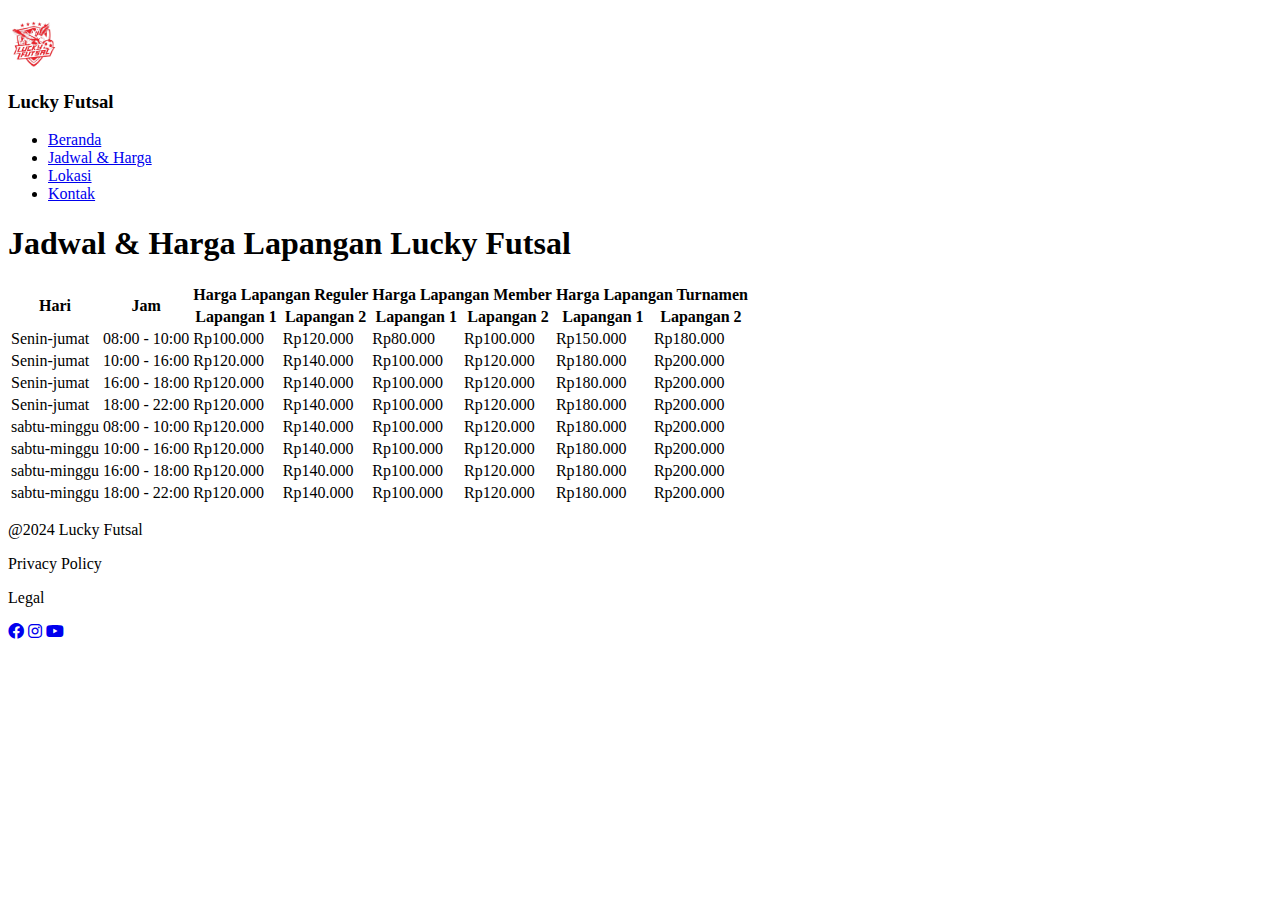
==== jadwal.html @ d51e0e51 "first commit" ====
<!DOCTYPE html>
<html lang="en">
<head>
    <meta charset="UTF-8">
    <meta name="viewport" content="width=device-width, initial-scale=1.0">
    <title>Javanica</title>
    <link rel="icon" href="logo.png" type="image/png">
    <link rel="stylesheet" href="style.cs">
    <link rel="stylesheet" href="https://cdnjs.cloudflare.com/ajax/libs/font-awesome/6.0.0-beta3/css/all.min.css">
</head>
<body>
    <header>
        <nav>
            <div class="logo">
                <img src="logo.png" style="width: 50px; height: 50px; margin-top: 10px;" alt="">
                <h3>Lucky Futsal</h3>
            </div>
            <div class="nav-hal-beranda">
                <ul>
                    <li><a href="index.html" >Beranda</a></li>
                    <li><a href="jadwal.html" class="click">Jadwal & Harga</a></li>
                    <li><a href="lokasi.html">Lokasi</a></li>
                    <li><a href="https://wa.me/6281234567890">Kontak</a></li>
                </ul>
            </div>
        </nav>
    </header>

    <article class="jadwal">
        <h1>Jadwal & Harga Lapangan Lucky Futsal</h1>
        <table>
            <thead>
              <tr>
                <th rowspan="2">Hari</th>
                <th rowspan="2">Jam</th>
                <th colspan="2">Harga Lapangan Reguler</th>
                <th colspan="2">Harga Lapangan Member</th>
                <th colspan="2">Harga Lapangan Turnamen</th>
              </tr>
              <tr>
                <th>Lapangan 1</th>
                <th>Lapangan 2</th>
                <th>Lapangan 1</th>
                <th>Lapangan 2</th>
                <th>Lapangan 1</th>
                <th>Lapangan 2</th>
              </tr>
            </thead>
            <tbody>
              <tr>
                <td>Senin-jumat</td>
                <td>08:00 - 10:00</td>
                <td>Rp100.000</td>
                <td>Rp120.000</td>
                <td>Rp80.000</td>
                <td>Rp100.000</td>
                <td>Rp150.000</td>
                <td>Rp180.000</td>
              </tr>
              <tr>
                <td>Senin-jumat</td>
                <td>10:00 - 16:00</td>
                <td>Rp120.000</td>
                <td>Rp140.000</td>
                <td>Rp100.000</td>
                <td>Rp120.000</td>
                <td>Rp180.000</td>
                <td>Rp200.000</td>
              </tr>
              <tr>
                <td>Senin-jumat</td>
                <td>16:00 - 18:00</td>
                <td>Rp120.000</td>
                <td>Rp140.000</td>
                <td>Rp100.000</td>
                <td>Rp120.000</td>
                <td>Rp180.000</td>
                <td>Rp200.000</td>
              </tr>
              <tr>
                <td>Senin-jumat</td>
                <td>18:00 - 22:00</td>
                <td>Rp120.000</td>
                <td>Rp140.000</td>
                <td>Rp100.000</td>
                <td>Rp120.000</td>
                <td>Rp180.000</td>
                <td>Rp200.000</td>
              </tr>
              <tr>
                <td>sabtu-minggu</td>
                <td>08:00 - 10:00</td>
                <td>Rp120.000</td>
                <td>Rp140.000</td>
                <td>Rp100.000</td>
                <td>Rp120.000</td>
                <td>Rp180.000</td>
                <td>Rp200.000</td>
              </tr>             <tr>
                <td>sabtu-minggu</td>
                <td>10:00 - 16:00</td>
                <td>Rp120.000</td>
                <td>Rp140.000</td>
                <td>Rp100.000</td>
                <td>Rp120.000</td>
                <td>Rp180.000</td>
                <td>Rp200.000</td>
              </tr>
              <tr>
                <td>sabtu-minggu</td>
                <td>16:00 - 18:00</td>
                <td>Rp120.000</td>
                <td>Rp140.000</td>
                <td>Rp100.000</td>
                <td>Rp120.000</td>
                <td>Rp180.000</td>
                <td>Rp200.000</td>
              </tr>
              <tr>
                <td>sabtu-minggu</td>
                <td>18:00 - 22:00</td>
                <td>Rp120.000</td>
                <td>Rp140.000</td>
                <td>Rp100.000</td>
                <td>Rp120.000</td>
                <td>Rp180.000</td>
                <td>Rp200.000</td>
              </tr>
              <!-- Tambahkan baris lain sesuai kebutuhan -->
            </tbody>
          </table>
    </article>

    <footer>
        <div class="footer-1">
            <p>@2024 Lucky Futsal</p>
        </div>
        <div class="footer-2">
            <p>Privacy Policy</p>
            <p>Legal</p>
        </div>
        <div class="footer-3">
            <a href="https://www.facebook.com/"><i class="fab fa-facebook"></i></a>
            <a href="https://www.instagram.com/"><i class="fab fa-instagram"></i></a>
            <a href="https://www.youtube.com/"><i class="fab fa-youtube"></i></a>
        </div>
    </footer>
</body>
</html>
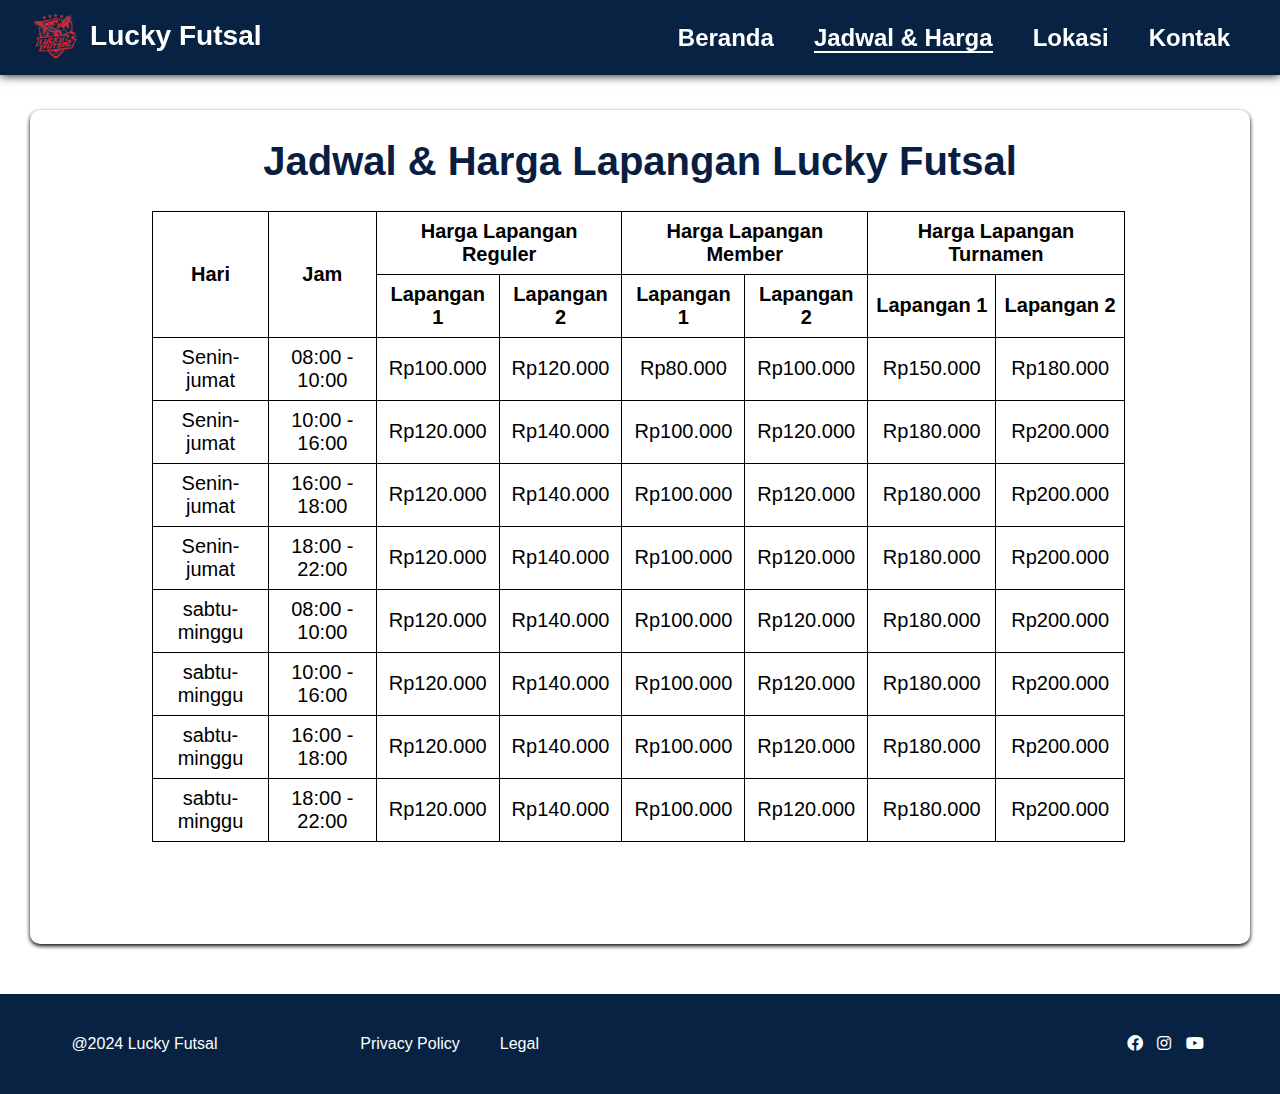
==== commit d9099588: "second commit" ====
--- a/jadwal.html
+++ b/jadwal.html
@@ -5,7 +5,7 @@
     <meta name="viewport" content="width=device-width, initial-scale=1.0">
     <title>Javanica</title>
     <link rel="icon" href="logo.png" type="image/png">
-    <link rel="stylesheet" href="style.cs">
+    <link rel="stylesheet" href="style.css">
     <link rel="stylesheet" href="https://cdnjs.cloudflare.com/ajax/libs/font-awesome/6.0.0-beta3/css/all.min.css">
 </head>
 <body>
--- a/style.css
+++ b/style.css
@@ -0,0 +1,379 @@
+body{
+    margin:0;
+    padding:0;
+}
+
+header{
+    position:fixed;
+    width:100%;
+    margin:0;
+    background-color:#072243;
+    height:75px;
+    top:0;
+    bottom:0;
+        box-shadow:0 0 10px 0 black;
+}
+nav{
+    display:flex;
+    justify-content:space-between;
+    margin:0 30px;
+    color:#ffffff;
+    font-size:24px;
+    font-weight: bold;
+    font-family:"poppins",sans-serif;
+}
+
+nav .logo{
+    display:flex;
+    justify-content:center;
+}
+
+nav .logo h3{
+    margin-left:10px;
+    margin-top:20px;
+    height:75px;
+}
+
+nav .nav-hal-beranda ul{
+    display:flex;
+    flex-direction:row;
+    text-style:poppins;
+}
+
+nav .nav-hal-beranda ul li{
+    list-style:none;
+    margin:0 20px;
+}
+
+nav .nav-hal-beranda ul li a{
+    color:#ffffff;
+    text-decoration:none;
+
+}
+nav .nav-hal-beranda ul li .click{
+    border-bottom:2px solid #ffffff;
+    color:#ffffff
+}
+
+
+.content-1{
+    margin:90px 40px 0 30px;
+    border-radius:10px;
+    background-image:url("img.png");
+    background-size:cover;
+    background-repeat: no-repeat;
+    background-position: center center;
+    height:400px;
+    display:flex;
+    justify-content:center;
+    align-items:center;
+    flex-direction:column;
+}
+
+.content-1 h3{
+    color:#ffffff;
+    font-size:35px;
+    font-weight:bold;
+    font-family:"poppins",sans-serif;
+    margin:20px 100px;
+    text-align:center;
+}
+
+.content-1 button{
+    border:2px solid transparent;
+    border-radius:10px;
+    width:150px;
+    height:40px;
+    margin-top:50px;
+    background-color:#072243;
+}
+
+.content-1 button a{
+    text-decoration:none;
+    color:#ffffff;
+    font-weight:bold;
+}
+
+.loading-dots {
+    margin-top:15px;
+  text-align: center;
+}
+
+.dot {
+  display: inline-block;
+  width: 10px;
+  height: 10px;
+  border-radius: 50%;
+  background-color: #DFE2E6;
+}
+.dots {
+  display: inline-block;
+  width: 10px;
+  height: 10px;
+  border-radius: 50%;
+  background-color: #000;
+}
+
+.content-2{
+    display:flex;
+    justify-content:center;
+    align-items:center;
+    margin:0 20px;
+}
+
+.content-2 .content-2-2 h3{
+    color:#091E42;
+    margin-top:-150px;
+    font-size:50px;
+    font-weight:bold;
+    font-family:"poppins",sans-serif;
+}
+
+.content-2 button{
+    border:2px solid transparent;
+    border-radius:10px;
+    width:250px;
+    height:60px;
+    margin-top:50px;
+    background-color:#072243;
+}
+.content-2 button a{
+    text-decoration:none;
+    color:#ffffff;
+    font-size:24px;
+    font-weight:bold;
+}
+
+footer{
+    color:#ffffff;
+    background-color:#072243;
+    position:static;
+    bottom:0;
+    width:100%;
+    height:100px;
+    display:flex;
+    justify-content:space-around;
+    align-items:center;
+        font-family:"poppins",sans-serif;
+}
+
+footer .footer-2{
+    display:flex;
+    margin-right:400px;
+}
+
+footer .footer-2 p{
+    margin-right:40px;
+}
+
+footer .footer-3 a{
+    color:#ffffff;
+    margin:0 5px;
+}
+
+.sempil{
+    text-align:center;
+    color:#091E42;
+    font-size:20px;
+    font-weight:bold;
+    font-family:"poppins",sans-serif;
+}
+
+.content-3{
+    display:flex;
+    justify-content:space-around;
+    align-items:center;
+    margin:0 30px;
+}
+
+.content-3 .kotak{
+    width: 200px;
+    height: 120px;
+}
+
+.content-3 .content-3-1 .kotak{
+    margin:0px 80px;
+    
+}
+.content-3 .content-3-1 .kotak .kotak-1{
+    height:100%;
+    width:100%;
+    border-radius:10px;
+    background-color:#F5F6F7;
+    text-align:center;
+    padding-top:20px;
+         box-shadow:0 2px 4px black;
+}
+.content-3 .content-3-1 .kotak .kotak-1 p{
+    font-size:16px;
+    font-weight:bold;
+}
+.content-3 .content-3-1 .kotak .kotak-2 p{
+    font-size:16px;
+    font-weight:bold;
+}
+.content-3 .content-3-2 .kotak .kotak-1 p{
+    font-size:16px;
+    font-weight:bold;
+}
+.content-3 .content-3-2 .kotak .kotak-2 p{
+    font-size:16px;
+    font-weight:bold;
+}
+.content-3 .content-3-1 .kotak .kotak-2{
+    height:100%;
+    width:100%;
+    margin-top:80px;
+    margin-left:50px;
+    border-radius:10px;
+    background-color:#F5F6F7;
+        text-align:center;
+    padding-top:20px;
+             box-shadow:0 2px 4px black;
+    
+}
+
+.content-3 .content-3-2 .kotak{
+    margin:0px -50px;
+}
+.content-3 .content-3-2 .kotak .kotak-1{
+    height:100%;
+    width:100%;
+    margin-top:70px;
+    border-radius:10px;
+    background-color:#F5F6F7;
+            text-align:center;
+    padding-top:20px;
+             box-shadow:0 2px 4px black;
+}
+
+.content-3 .content-3-2 .kotak .kotak-2{
+    height:100%;
+    width:100%;
+    margin-top:80px;
+    margin-left:50px;
+    border-radius:10px;
+    background-color:#F5F6F7;
+            text-align:center;
+    padding-top:20px;
+             box-shadow:0 2px 4px black;
+}
+
+.content-3 .content-3-3{
+    margin-left:150px;
+}
+.content-3 .content-3-3 p{
+    font-size:30px;
+    font-family:"poppins",sans-serif;
+    font-weight:reguler;
+}
+
+.content-3 .content-3-3 button{
+    border:2px solid transparent;
+    border-radius:10px;
+    width:200px;
+    height:50px;
+    background-color:#072243;
+    margin-left:30%;
+    margin-top:50px;
+}
+
+.content-3 .content-3-3 button a{
+    text-decoration:none;
+    color:#ffffff;
+    font-size:20px;
+}
+
+.content-4{
+    margin:100px 0px;
+    padding:1px 0;
+    width:100%;
+    height:300px;
+    background: linear-gradient(to right, #071043, #BB000B);
+}
+
+.content-4 .sempil-2 h1{
+    font-size:40px;
+    font-weight:bold;
+    color:#fff;
+    font-family:"poppins",sans-serif;
+    text-align:center;
+}
+
+.content-4 .content-4-1{
+    display:flex;
+    justify-content:center;
+    align-items:center;
+}
+.content-4 .content-4-1 .kotak{
+    margin-top:-10px;
+    height:150px;
+    width:300px;
+    border-radius:10px;
+    background-color:#fff;
+    margin-left:20px;
+    maegin-right:20px;
+}
+
+.content-4 .content-4-1 .kotak p{
+    margin:10px 20px;
+    color:#091E42;
+    font-family:"poppins",sans-serif;
+}
+.content-4 .content-4-1 .kotak .profil{
+    display:flex;
+    justify-content:center;
+    margin-left:-20px;:
+}
+
+.content-4 .content-4-1 .kotak .profil img{
+    height:40px;
+    margin-top:13px;
+    margin-right:10px;
+}
+.content-4 .content-4-1 .kotak .profil h1{
+    color:#091E42;
+    font-family:"poppins",sans-serif;
+    font-weight:bold;
+}
+
+.jadwal{
+    margin:110px 30px 50px 30px;;
+    border:2px solid transparent;
+    border-radius:10px;
+    box-shadow:0 2px 4px black;
+}
+
+.jadwal h1{
+    text-align:center;
+    font-size:40px;
+    font-weight:bold;
+    font-family:"poppins",sans-serif;
+    color:#091E42;
+}
+
+ table {
+      border-collapse: collapse;
+      width: 80%;
+      margin:20px 120px 100px 120px;
+    }
+    
+    th, td {
+      border: 1px solid black;
+      padding: 8px;
+      text-align: center;
+      font-size:20px;
+      font-family:"poppins",sans-serif;
+    }
+
+.map{
+    margin:120px 30px 50px 30px;
+    text-align:center;
+}
+.map iframe{
+    width:80%;
+}
+.map a{
+    text-decoration:none;
+    
+}
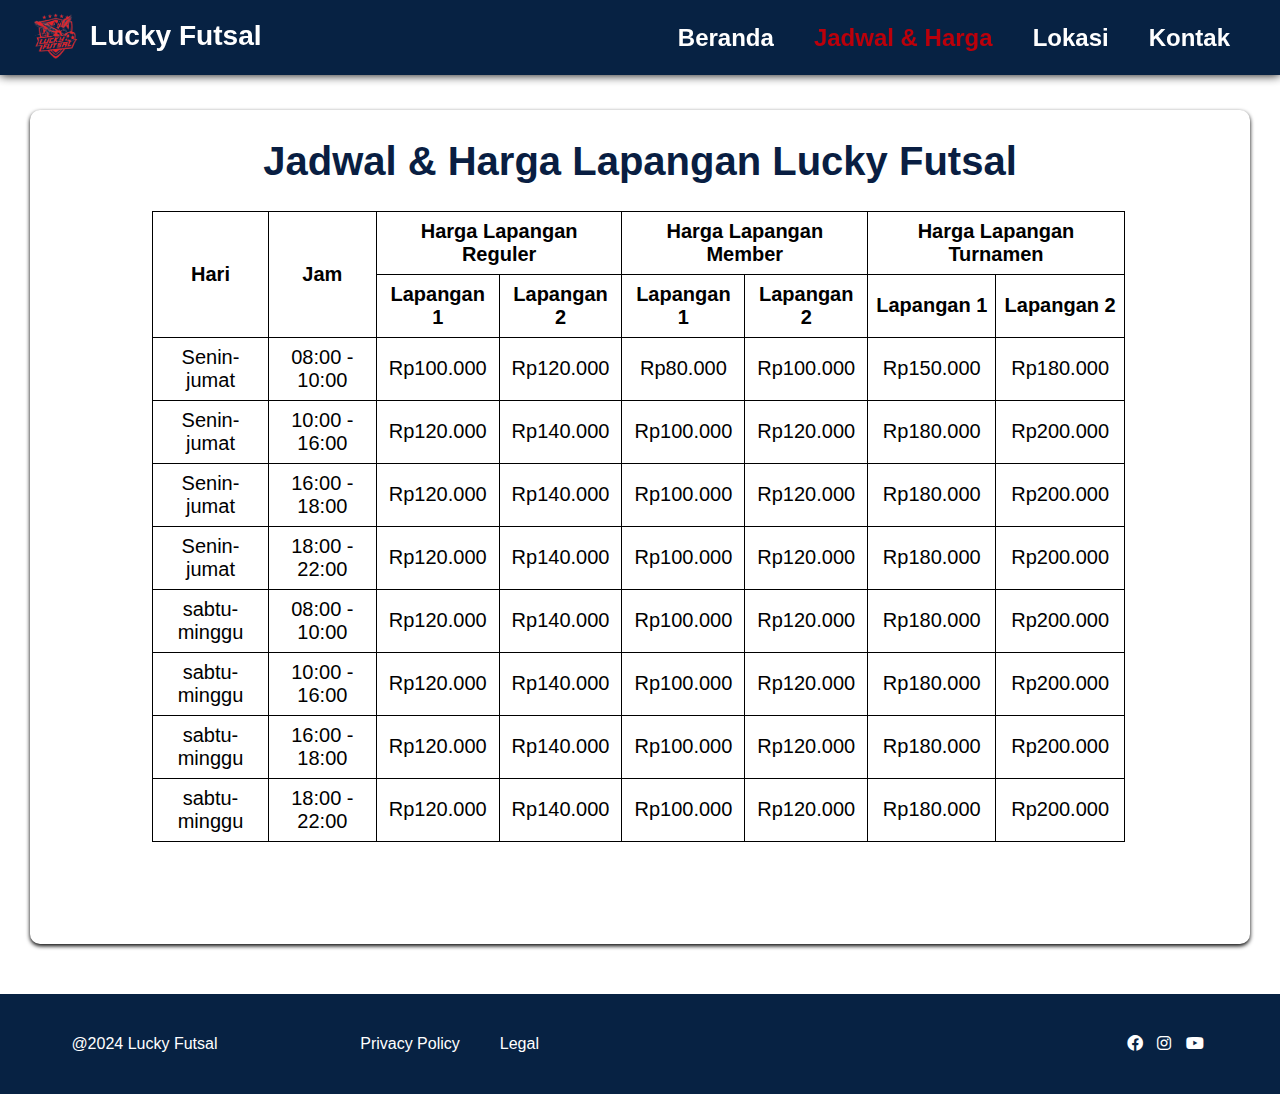
==== commit cd23794a: "fix" ====
--- a/jadwal.html
+++ b/jadwal.html
@@ -20,7 +20,7 @@
                     <li><a href="index.html" >Beranda</a></li>
                     <li><a href="jadwal.html" class="click">Jadwal & Harga</a></li>
                     <li><a href="lokasi.html">Lokasi</a></li>
-                    <li><a href="https://wa.me/6281234567890">Kontak</a></li>
+                    <li><a href="https://wa.me/628115811212">Kontak</a></li>
                 </ul>
             </div>
         </nav>
--- a/style.css
+++ b/style.css
@@ -51,8 +51,7 @@
 
 }
 nav .nav-hal-beranda ul li .click{
-    border-bottom:2px solid #ffffff;
-    color:#ffffff
+    color:#BB000B;
 }
 
 
@@ -317,6 +316,7 @@
 
 .content-4 .content-4-1 .kotak p{
     margin:10px 20px;
+    height: 80px;
     color:#091E42;
     font-family:"poppins",sans-serif;
 }
@@ -328,13 +328,14 @@
 
 .content-4 .content-4-1 .kotak .profil img{
     height:40px;
-    margin-top:13px;
+    margin-top:7px;
     margin-right:10px;
 }
 .content-4 .content-4-1 .kotak .profil h1{
     color:#091E42;
     font-family:"poppins",sans-serif;
     font-weight:bold;
+    margin-top:5%;
 }
 
 .jadwal{
